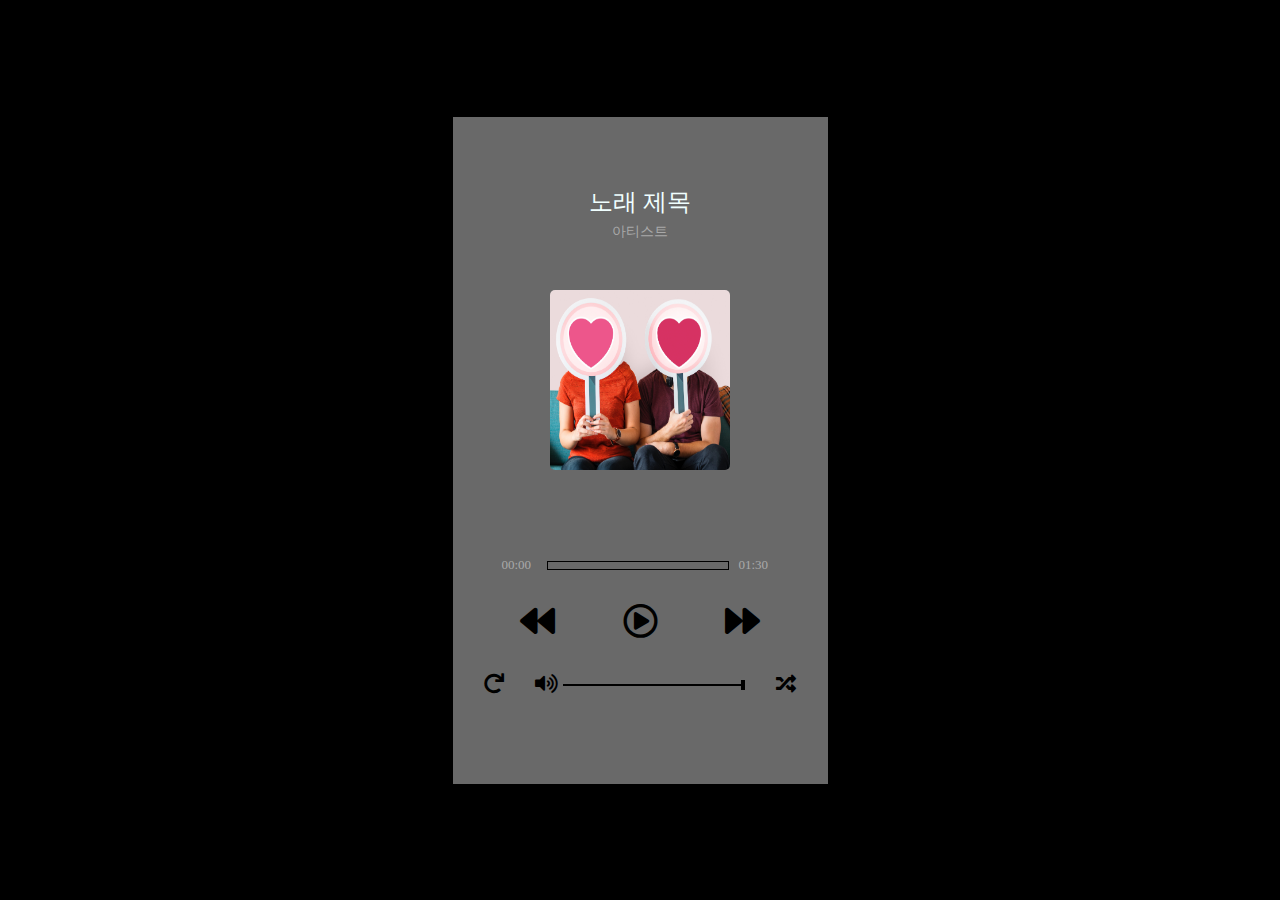
==== music-app/index.html @ 9c570854 "Initial commit" ====
<!DOCTYPE html>
<html lang="ko">
  <head>
    <meta charset="UTF-8" />
    <meta name="viewport" content="width=device-width, initial-scale=1.0" />
    <meta http-equiv="X-UA-Compatible" content="ie=edge" />
    <title>BetterShuffle</title>
    <link rel="stylesheet" href="music.css" />
    <link
      rel="stylesheet"
      href="https://cdnjs.cloudflare.com/ajax/libs/font-awesome/5.9.0/css/all.min.css"
    />
  </head>
  <body>
    <div id="app">
      <div class="music-app">
        <div class="music-head">
          <h2 class="music-title">노래 제목</h2>
          <h4 class="music-artist">아티스트</h4>
        </div>
        <div class="music-album">
          <img
            src="album-cover/adult-art-boyfriend-1449059.jpg"
            alt="앨범 아트"
          />
        </div>
        <div class="music-control">
          <audio src="music/Eighty_Three.mp3" controls autoplay></audio>
          <div class="music-time">
            <div class="time elapsed">00:00</div>
            <div class="time-bar"></div>
            <div class="time passed">01:30</div>
          </div>
          <div class="control-bar">
            <div class="prev"><i class="fas fa-backward"></i></div>
            <div class="play"><i class="far fa-play-circle"></i></div>
            <div class="next"><i class="fas fa-forward"></i></div>
          </div>
          <div class="option-bar">
            <div class="repeat"><i class="fas fa-redo"></i></div>
            <div class="volume">
              <div class="mute"><i class="fas fa-volume-up"></i></div>
              <div class="volume-bar">
                <div class="volume-control"></div>
              </div>
            </div>
            <div class="shuffle">
              <i class="fas fa-random"></i>
            </div>
          </div>
        </div>
      </div>
    </div>
  </body>
</html>
---- music-app/music.css ----
body {
  width: 100vw;
  height: 100vh;
  margin: 0;
}

#app {
  display: flex;
  background: black;
  width: 100%;
  height: 100%;
}

.music-app {
  border: 1px solid black;
  background-color: dimgray;
  display: flex;
  flex-direction: column;
  margin: auto;
  width: 375px;
  height: 667px;
  align-items: center;
}

.music-app > div {
  width: 100%;
  margin: auto;
}

.music-head {
  color: azure;
  text-align: center;
  margin-bottom: 0 !important;
  margin-top: 50px !important;
}

.music-title,
.music-artist {
  font-weight: lighter;
}

.music-title {
  margin-bottom: 5px;
}

.music-artist {
  font-size: 14px;
  margin-top: 0;
  color: darkgrey;
}

.music-album {
  display: flex;
  justify-content: center;
  margin-bottom: 0 !important;
  margin-top: 30px !important;
}

.music-album img {
  border-radius: 5px;
  width: 180px;
  height: 180px;
}

.music-control {
  display: flex;
  flex-direction: column;
  align-items: center;
  justify-content: center;
}

.music-control > div {
  width: 100%;
  margin-top: 30px;
}

.music-time {
  display: flex;
  margin: 0 auto !important;
}

.time-bar {
  border: 0.5px solid black;
  height: 7px;
  width: 180px !important;
  margin: auto 0;
}

.time {
  font-size: 13px;
  width: 40px;
  color: darkgrey;
}

.elapsed {
  margin: 0 5px 0 auto;
}

.passed {
  margin: 0 auto 0 10px;
}

.control-bar {
  display: flex;
  font-size: 35px;
}

.prev,
.next {
  margin: 0 auto;
}

.prev:hover,
.next:hover,
.play:hover,
.repeat:hover,
.shuffle:hover,
.mute:hover {
  cursor: pointer;
  color: whitesmoke;
}

.prev:active,
.next:active,
.play:active {
  transform: scale(0.95);
}

.option-bar {
  display: flex;
  font-size: 20px;
}

.repeat,
.shuffle {
  margin: 0 auto;
}

.volume {
  display: flex;
  align-items: center;
}

.volume-bar {
  width: 180px;
  height: 0px;
  border: 1px solid black;
  margin: auto;
  margin-left: 5px;
  position: relative;
}

.volume-control {
  border: 2px solid black;
  box-sizing: border-box;
  height: 10px;
  position: absolute;
  top: -4.5px;
  right: -1px;
}

audio {
  display: none;
}
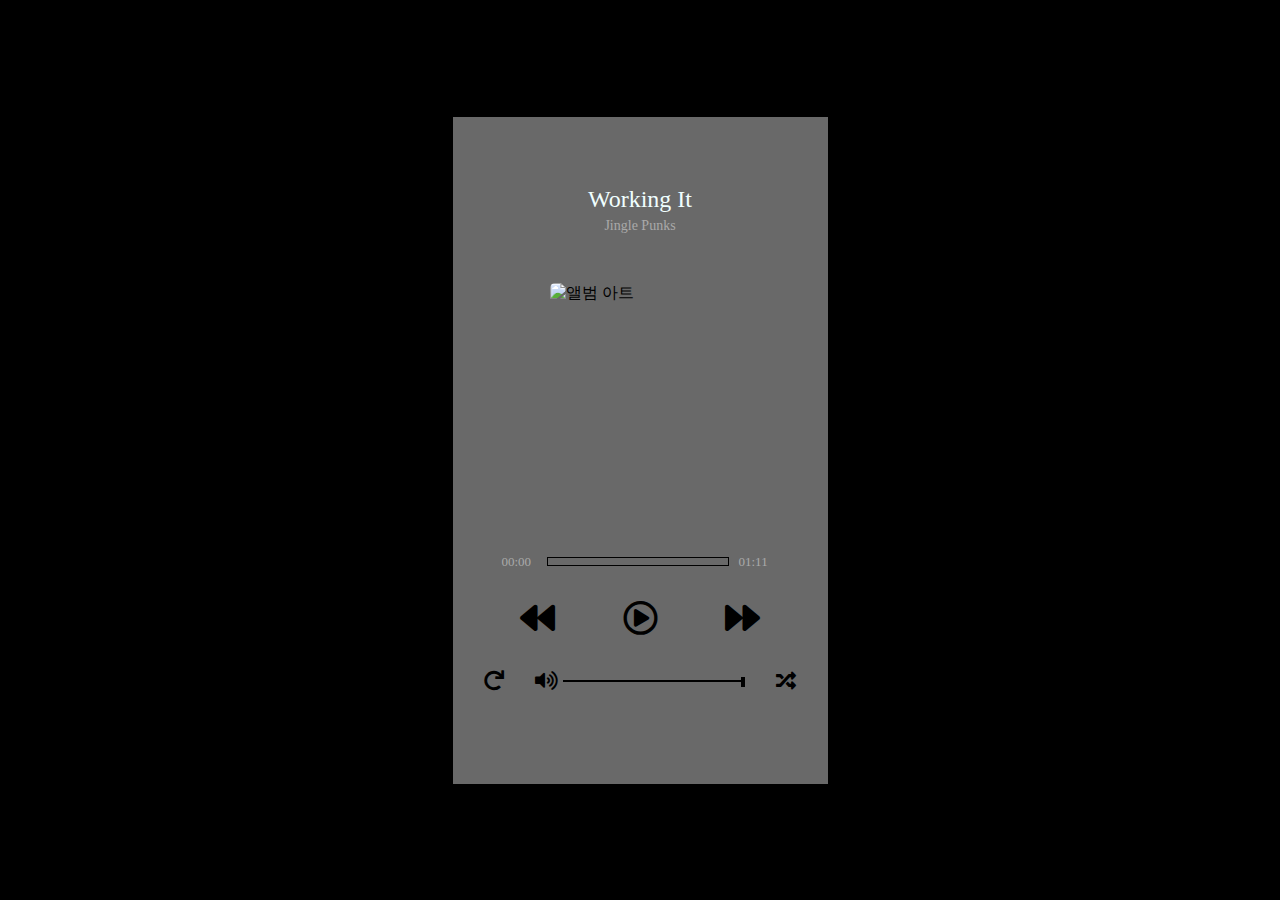
==== commit f8eee954: "재생, 반복, 다음곡, 이전곡 구현" ====
--- a/music-app/index.html
+++ b/music-app/index.html
@@ -4,7 +4,7 @@
     <meta charset="UTF-8" />
     <meta name="viewport" content="width=device-width, initial-scale=1.0" />
     <meta http-equiv="X-UA-Compatible" content="ie=edge" />
-    <title>BetterShuffle</title>
+    <title>RealShuffle</title>
     <link rel="stylesheet" href="music.css" />
     <link
       rel="stylesheet"
@@ -15,25 +15,33 @@
     <div id="app">
       <div class="music-app">
         <div class="music-head">
-          <h2 class="music-title">노래 제목</h2>
-          <h4 class="music-artist">아티스트</h4>
+          <h2 class="music-title">Working It</h2>
+          <h4 class="music-artist">Jingle Punks</h4>
         </div>
         <div class="music-album">
           <img
-            src="album-cover/adult-art-boyfriend-1449059.jpg"
+            id="album-cover"
+            src="album-cover/Working_It.jpg"
             alt="앨범 아트"
           />
         </div>
         <div class="music-control">
-          <audio src="music/Eighty_Three.mp3" controls autoplay></audio>
+          <audio
+            id="audio"
+            src="music/Working_It.mp3"
+            data-music-id="2"
+          ></audio>
           <div class="music-time">
             <div class="time elapsed">00:00</div>
-            <div class="time-bar"></div>
-            <div class="time passed">01:30</div>
+            <div class="time-bar">
+              <div class="progress"></div>
+            </div>
+            <div class="time total">01:30</div>
           </div>
           <div class="control-bar">
             <div class="prev"><i class="fas fa-backward"></i></div>
             <div class="play"><i class="far fa-play-circle"></i></div>
+            <div class="pause"><i class="far fa-pause-circle"></i></div>
             <div class="next"><i class="fas fa-forward"></i></div>
           </div>
           <div class="option-bar">
@@ -51,5 +59,6 @@
         </div>
       </div>
     </div>
+    <script src="music-app.js"></script>
   </body>
 </html>
--- a/music-app/music.css
+++ b/music-app/music.css
@@ -25,6 +25,10 @@
 .music-app > div {
   width: 100%;
   margin: auto;
+}
+
+.pause {
+  display: none;
 }
 
 .music-head {
@@ -84,6 +88,15 @@
   height: 7px;
   width: 180px !important;
   margin: auto 0;
+  position: relative;
+}
+
+.progress {
+  height: 6px;
+  top: 1px;
+  width: 0px;
+  position: absolute;
+  background: yellow;
 }
 
 .time {
@@ -96,7 +109,7 @@
   margin: 0 5px 0 auto;
 }
 
-.passed {
+.total {
   margin: 0 auto 0 10px;
 }
 
@@ -113,6 +126,7 @@
 .prev:hover,
 .next:hover,
 .play:hover,
+.pause:hover,
 .repeat:hover,
 .shuffle:hover,
 .mute:hover {
@@ -122,8 +136,15 @@
 
 .prev:active,
 .next:active,
-.play:active {
+.play:active,
+.pause:active,
+.repeat:active,
+.shuffle:active {
   transform: scale(0.95);
+}
+
+.on {
+  color: whitesmoke;
 }
 
 .option-bar {
